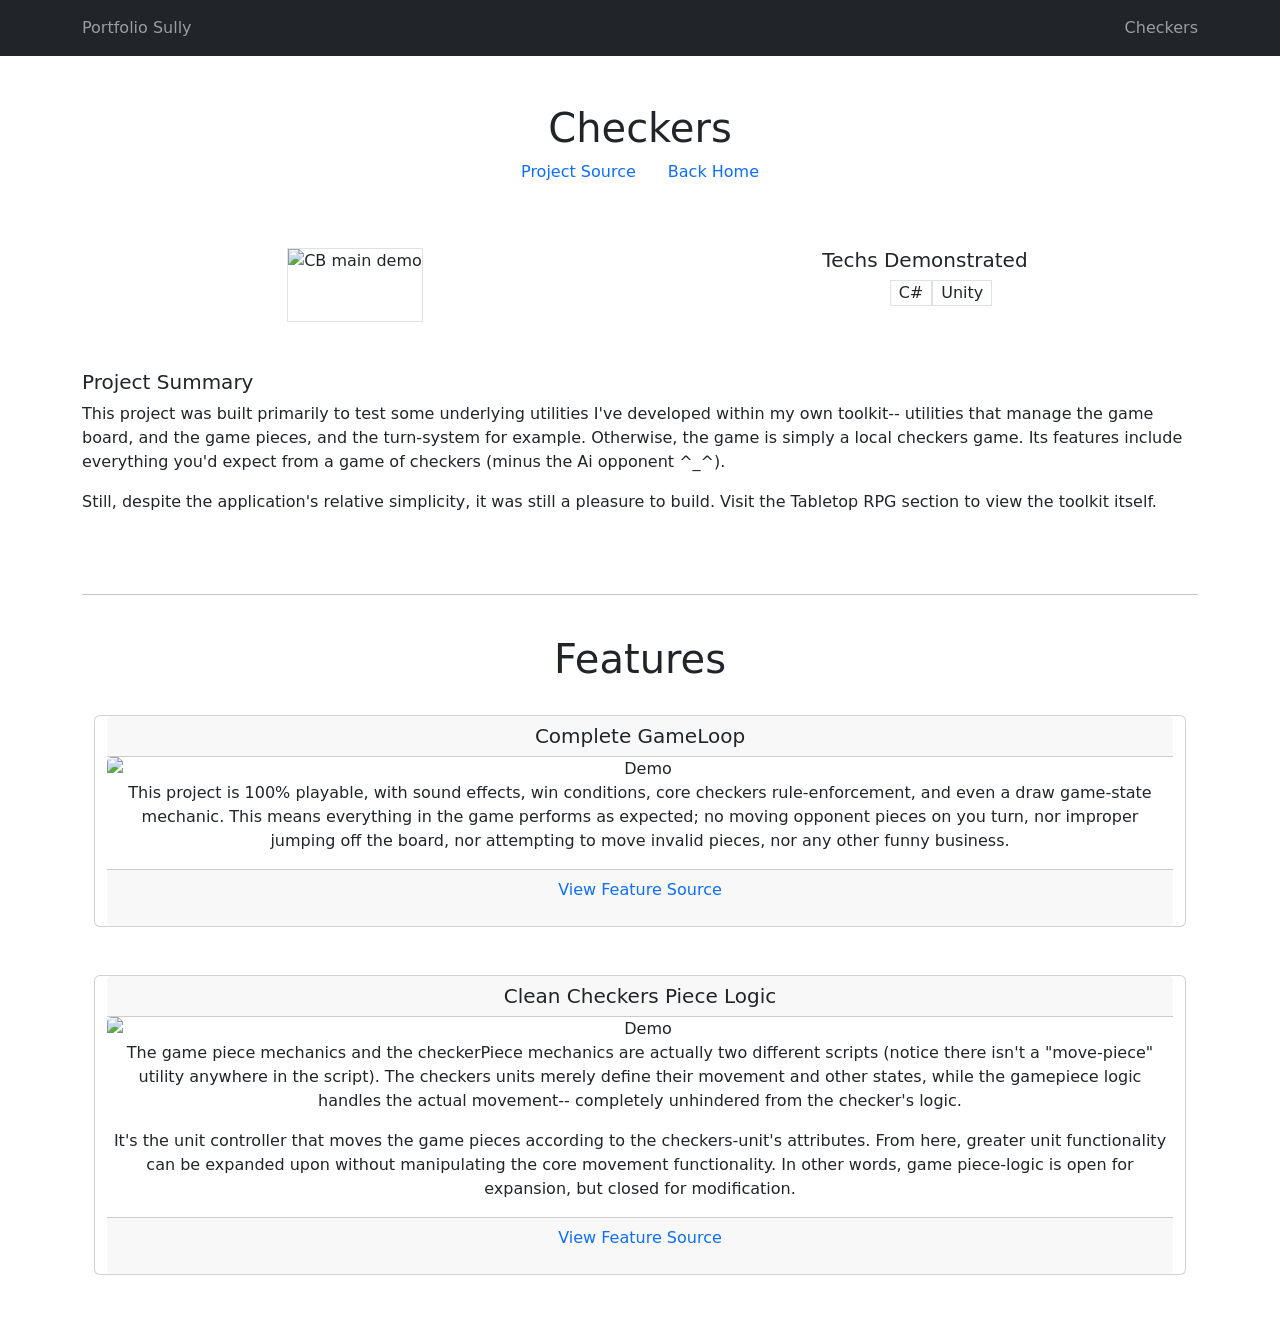
==== Checkers.html @ e9d62fc3 "Added links to github in CargoBusters page. Created Checkers page and added links to github." ====
<!Doctype html>
<html lang="us">
    <head>
        <meta charset=""utf-8>
        <meta name="viewport" content="width=device-width, initial-scale=1.0">
        <title>Checkers</title>
        <link href="https://cdn.jsdelivr.net/npm/bootstrap@5.3.2/dist/css/bootstrap.min.css" rel="stylesheet" integrity="sha384-T3c6CoIi6uLrA9TneNEoa7RxnatzjcDSCmG1MXxSR1GAsXEV/Dwwykc2MPK8M2HN" crossorigin="anonymous">
        <script defer src="https://cdn.jsdelivr.net/npm/bootstrap@5.3.2/dist/js/bootstrap.bundle.min.js" integrity="sha384-C6RzsynM9kWDrMNeT87bh95OGNyZPhcTNXj1NW7RuBCsyN/o0jlpcV8Qyq46cDfL" crossorigin="anonymous"></script>
        <style>
            
        </style>
    </head>
    <body>
        <main>
            <nav class="navbar navbar-expand bg-dark navbar-dark">
                <div class="container" >
                    <div class="navbar-text">Portfolio Sully</div>
                    <div class="navbar-text">Checkers</div>
                </div>
            </nav>
            <div class="container " id="about">
                <div class="row d-flex justify-content-center">
                    <h1 class="text-center pt-5">Checkers</h1>
                </div>
                <div class="row">
                    <p class="text-center pb-5  d-flex justify-content-center flex-wrap "> 
                        <a 
                            class="mx-3"
                            href="https://github.com/CentipedeSully/Checkers/tree/main/Assets/Scripts" 
                            target="_blank"
                            style="text-decoration-line: none;">
                            Project Source
                        </a>
                        <a 
                            class="mx-3"
                            href="Portfolio.html" 
                            target="_blank"
                            style="text-decoration-line: none;">
                            Back Home
                        </a>
                    </p>
                </div>
                <div class="row pb-5">
                    <div class="col-6 d-flex justify-content-center">
                        <img class="border" src="" alt="CB main demo">
                    </div>
                    <div class="col-6">
                        <h5 class="text-center">Techs Demonstrated</h5>
                        <ul class="d-flex flex-row flex-wrap justify-content-center" style="list-style: none;">
                            <li class="px-2 border">C#</li>
                            <li class="px-2 border">Unity</li>
                        </ul>
                    </div>
                </div>
                <div class="row pb-5">
                    <h5 class="pl-5">Project Summary</h5>
                    <p>
                        This project was built primarily to test some underlying utilities I've developed within my own 
                        toolkit-- utilities that manage the game board, and the game pieces, and the turn-system for example.
                         Otherwise, the game is simply a local checkers game. Its features include everything you'd expect from
                         a game of checkers (minus the Ai opponent ^_^).
                    </p>
                    <p>
                        Still, despite the application's relative simplicity, it was still a pleasure to build. Visit the 
                        Tabletop RPG section to view the toolkit itself.
                    </p>
                </div>

            </div>
            <div class="container" id="Features">
                <hr>
                <div class="row">
                    <h1 class="text-center py-4">Features</h1>
                </div>
                <div class="container pb-5 d-flex flex-wrap justify-content-center gap-5">
                    <!-- ================================= Typical Checkers Mechanics ================================= -->
                    <div class="container card text-center">
                        <h5 class="card-header">Complete GameLoop</h5>
                        <img class="card-img-top" src="" alt="Demo">
                        <p>
                            This project is 100% playable, with sound effects, win conditions, core checkers rule-enforcement,
                            and even a draw game-state mechanic. This means everything in the game performs as expected; 
                            no moving opponent pieces on you turn, nor improper jumping off the board, nor attempting to
                            move invalid pieces, nor any other funny business.
                        </p>
                        <div class="card-footer">
                            <p>
                                <a  href="https://github.com/CentipedeSully/Checkers/blob/main/Assets/Scripts/Board%20Manipulation/UnitController.cs" 
                                    target="_blank" 
                                    style="text-decoration-line: none;">
                                    View Feature Source
                                </a>
                            </p>
                        </div>
                    </div>

                    <!-- ================================= Game Piece Logic ================================= -->
                    <div class="container card text-center">
                        <h5 class="card-header">Clean Checkers Piece Logic</h5>
                        <img class="card-img-top" src="" alt="Demo">
                        <p>
                            The game piece mechanics and the checkerPiece mechanics are actually two different scripts (notice 
                            there isn't a "move-piece" utility anywhere in the script). The checkers units merely define their
                            movement and other states, while the gamepiece logic handles the actual movement-- completely unhindered 
                            from the checker's logic. 
                        </p>
                        <p>
                            It's the unit controller that moves the game pieces according to the checkers-unit's attributes. From here,
                            greater unit functionality can be expanded upon without manipulating the core movement functionality. In other 
                            words, game piece-logic is open for expansion, but closed for modification.  
                        </p>
                        <div class="card-footer">
                            <p>
                                <a  href="https://github.com/CentipedeSully/Checkers/blob/main/Assets/Scripts/Unit%20Attributes/CheckersUnitAttributes.cs" 
                                    target="_blank" 
                                    style="text-decoration-line: none;">
                                    View Feature Source
                                </a>
                            </p>
                        </div>
                    </div>
                </div>
            </div>
        </main>
    </body>
</html>
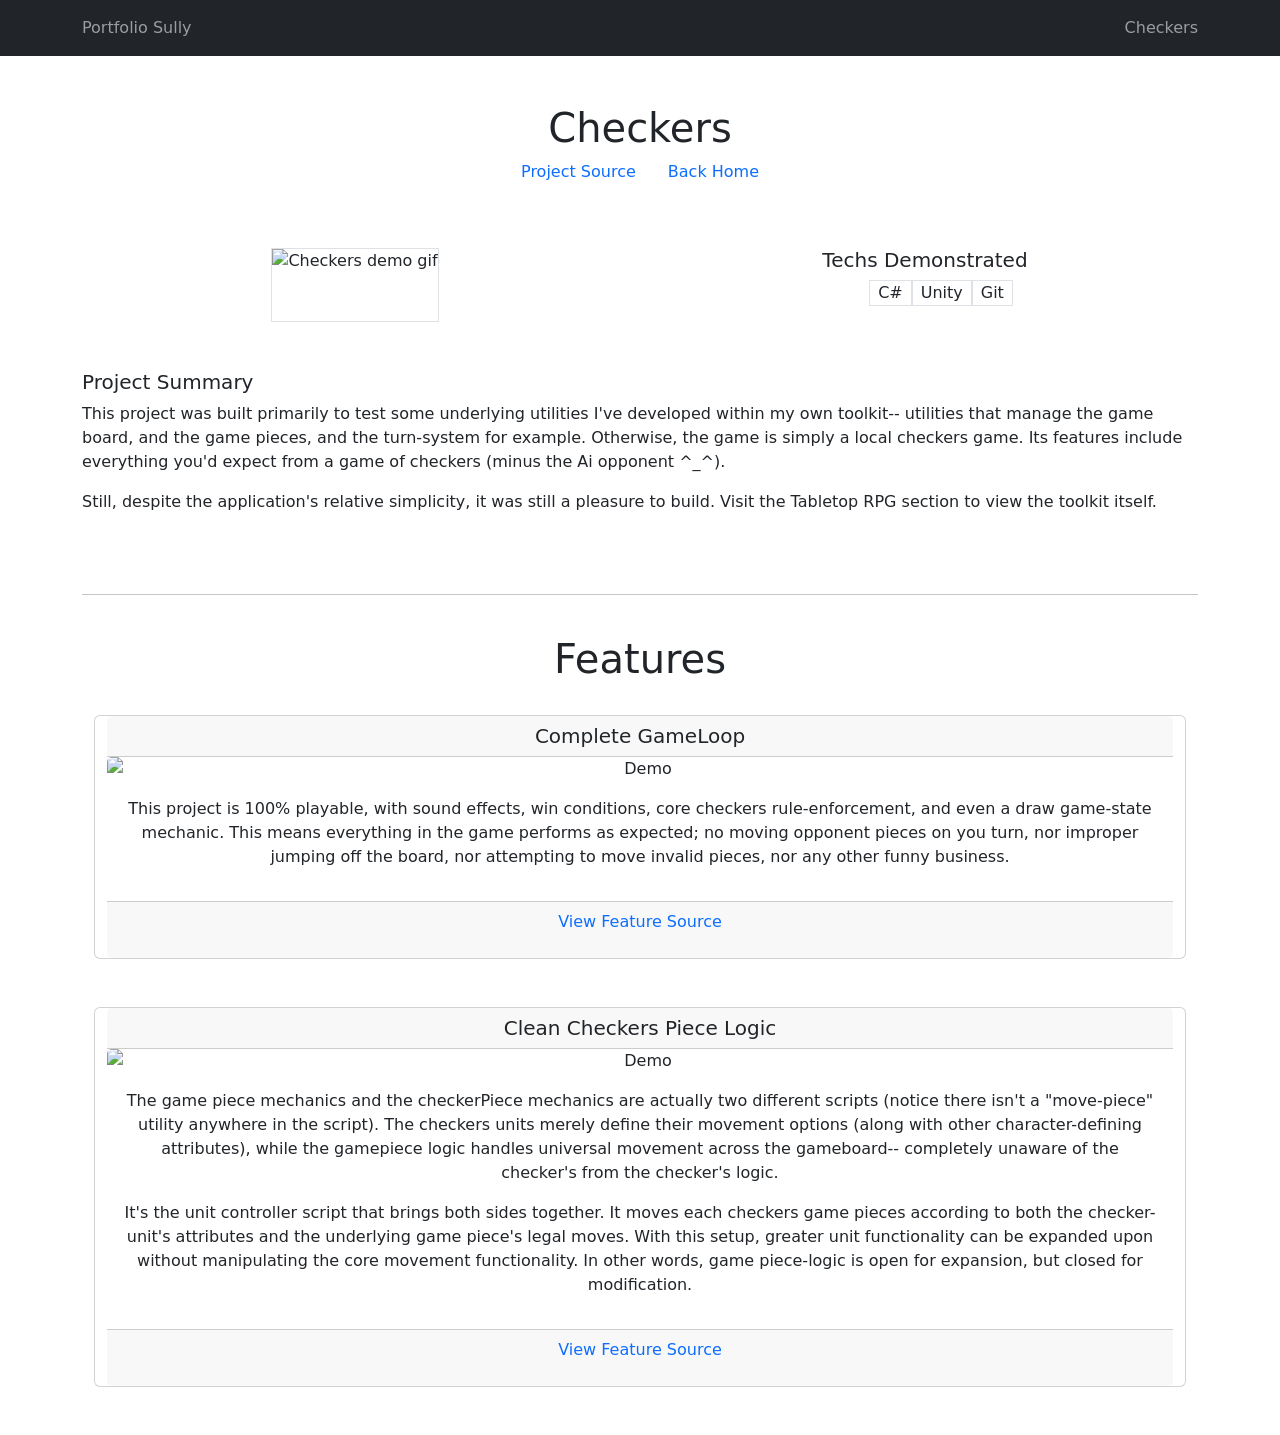
==== commit 83a3ea75: "Created STK page. Started reformatting ther pages for greater consistency." ====
--- a/Checkers.html
+++ b/Checkers.html
@@ -42,13 +42,14 @@
                 </div>
                 <div class="row pb-5">
                     <div class="col-6 d-flex justify-content-center">
-                        <img class="border" src="" alt="CB main demo">
+                        <img class="border" src="" alt="Checkers demo gif">
                     </div>
                     <div class="col-6">
                         <h5 class="text-center">Techs Demonstrated</h5>
                         <ul class="d-flex flex-row flex-wrap justify-content-center" style="list-style: none;">
                             <li class="px-2 border">C#</li>
                             <li class="px-2 border">Unity</li>
+                            <li class="px-2 border">Git</li>
                         </ul>
                     </div>
                 </div>
@@ -77,7 +78,7 @@
                     <div class="container card text-center">
                         <h5 class="card-header">Complete GameLoop</h5>
                         <img class="card-img-top" src="" alt="Demo">
-                        <p>
+                        <p class="card-body">
                             This project is 100% playable, with sound effects, win conditions, core checkers rule-enforcement,
                             and even a draw game-state mechanic. This means everything in the game performs as expected; 
                             no moving opponent pieces on you turn, nor improper jumping off the board, nor attempting to
@@ -98,17 +99,20 @@
                     <div class="container card text-center">
                         <h5 class="card-header">Clean Checkers Piece Logic</h5>
                         <img class="card-img-top" src="" alt="Demo">
-                        <p>
-                            The game piece mechanics and the checkerPiece mechanics are actually two different scripts (notice 
-                            there isn't a "move-piece" utility anywhere in the script). The checkers units merely define their
-                            movement and other states, while the gamepiece logic handles the actual movement-- completely unhindered 
-                            from the checker's logic. 
-                        </p>
-                        <p>
-                            It's the unit controller that moves the game pieces according to the checkers-unit's attributes. From here,
-                            greater unit functionality can be expanded upon without manipulating the core movement functionality. In other 
-                            words, game piece-logic is open for expansion, but closed for modification.  
-                        </p>
+                        <div class="card-body">
+                            <p>
+                                The game piece mechanics and the checkerPiece mechanics are actually two different scripts (notice 
+                                there isn't a "move-piece" utility anywhere in the script). The checkers units merely define their
+                                movement options (along with other character-defining attributes), while the gamepiece logic handles 
+                                universal movement across the gameboard-- completely unaware of the checker's from the checker's logic. 
+                            </p>
+                            <p>
+                                It's the unit controller script that brings both sides together. It moves each checkers game pieces 
+                                according to both the checker-unit's attributes and the underlying game piece's legal moves. With this
+                                setup, greater unit functionality can be expanded upon without manipulating the core movement functionality. 
+                                In other words, game piece-logic is open for expansion, but closed for modification.  
+                            </p>
+                        </div>
                         <div class="card-footer">
                             <p>
                                 <a  href="https://github.com/CentipedeSully/Checkers/blob/main/Assets/Scripts/Unit%20Attributes/CheckersUnitAttributes.cs" 
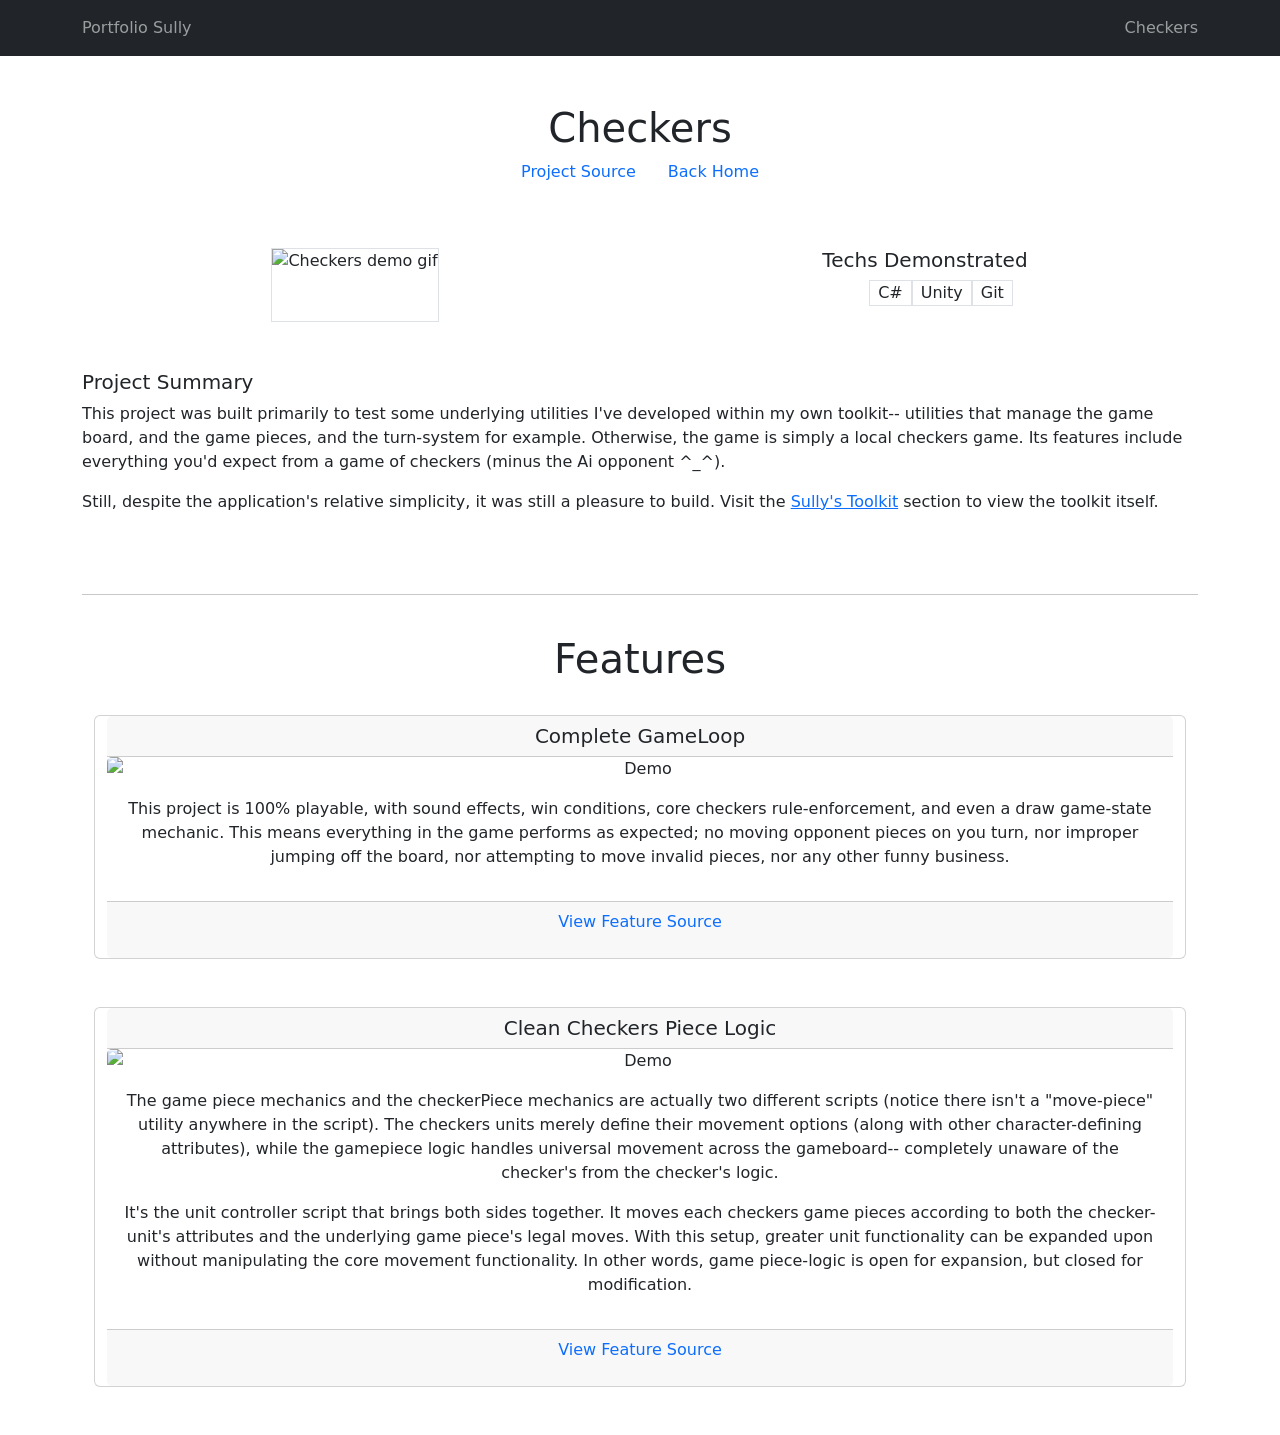
==== commit 02e2b3ff: "added demo gifs to ingredient tracker and turn system pages. updated back home buttons for all pages" ====
--- a/Checkers.html
+++ b/Checkers.html
@@ -33,8 +33,7 @@
                         </a>
                         <a 
                             class="mx-3"
-                            href="Portfolio.html" 
-                            target="_blank"
+                            href="Portfolio.html"
                             style="text-decoration-line: none;">
                             Back Home
                         </a>
@@ -63,7 +62,7 @@
                     </p>
                     <p>
                         Still, despite the application's relative simplicity, it was still a pleasure to build. Visit the 
-                        Tabletop RPG section to view the toolkit itself.
+                        <a href="SullysToolkit.html">Sully's Toolkit</a> section to view the toolkit itself.
                     </p>
                 </div>
 
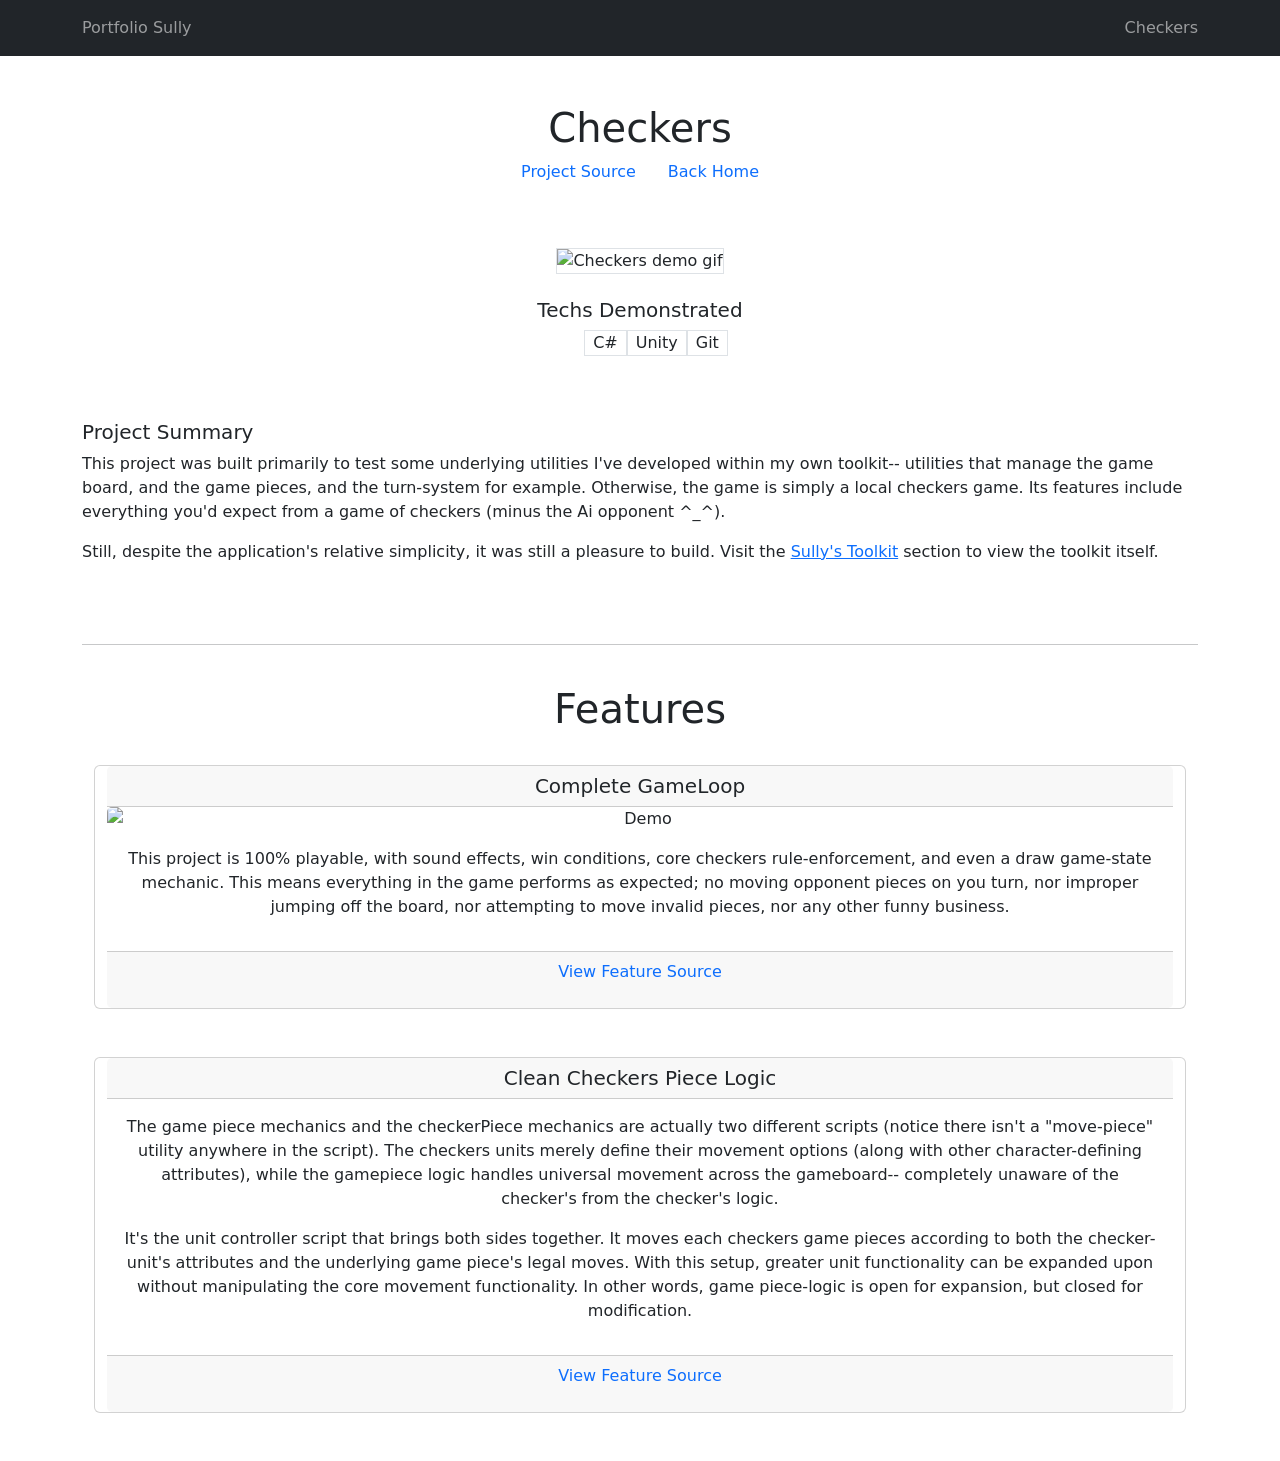
==== commit b6835309: "added more demos and formatted pages to better display core example images" ====
--- a/Checkers.html
+++ b/Checkers.html
@@ -33,17 +33,17 @@
                         </a>
                         <a 
                             class="mx-3"
-                            href="Portfolio.html"
+                            href="./Portfolio.html"
                             style="text-decoration-line: none;">
                             Back Home
                         </a>
                     </p>
                 </div>
                 <div class="row pb-5">
-                    <div class="col-6 d-flex justify-content-center">
-                        <img class="border" src="" alt="Checkers demo gif">
+                    <div class="d-flex justify-content-center pb-4">
+                        <img class="border img-fluid" src="./checkers_demo_unmod.gif" alt="Checkers demo gif" loading="lazy">
                     </div>
-                    <div class="col-6">
+                    <div>
                         <h5 class="text-center">Techs Demonstrated</h5>
                         <ul class="d-flex flex-row flex-wrap justify-content-center" style="list-style: none;">
                             <li class="px-2 border">C#</li>
@@ -51,6 +51,7 @@
                             <li class="px-2 border">Git</li>
                         </ul>
                     </div>
+                        
                 </div>
                 <div class="row pb-5">
                     <h5 class="pl-5">Project Summary</h5>
@@ -76,7 +77,7 @@
                     <!-- ================================= Typical Checkers Mechanics ================================= -->
                     <div class="container card text-center">
                         <h5 class="card-header">Complete GameLoop</h5>
-                        <img class="card-img-top" src="" alt="Demo">
+                        <img class="card-img-top " src="./demo_restart.gif" alt="Demo" loading="lazy">
                         <p class="card-body">
                             This project is 100% playable, with sound effects, win conditions, core checkers rule-enforcement,
                             and even a draw game-state mechanic. This means everything in the game performs as expected; 
@@ -97,7 +98,6 @@
                     <!-- ================================= Game Piece Logic ================================= -->
                     <div class="container card text-center">
                         <h5 class="card-header">Clean Checkers Piece Logic</h5>
-                        <img class="card-img-top" src="" alt="Demo">
                         <div class="card-body">
                             <p>
                                 The game piece mechanics and the checkerPiece mechanics are actually two different scripts (notice 
